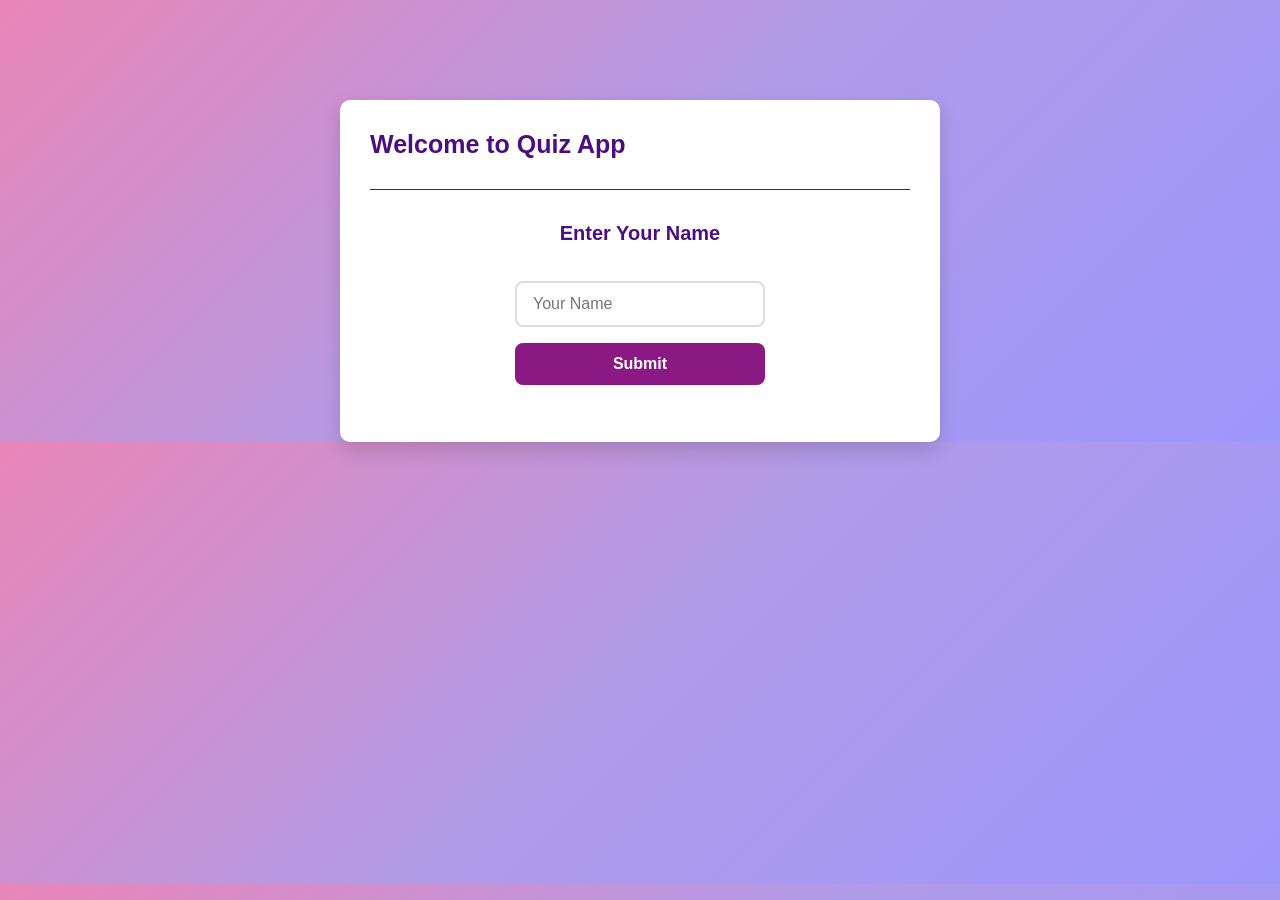
==== Public/index.html @ df65bc22 "QUIZ APP UPDATED" ====
<!DOCTYPE html>
<html>
<head>
  <meta charset="UTF-8">
  <title>Quiz App</title>
  <link rel="stylesheet" href="style.css">
</head>
<body>
  <div class="app">
    <h1>Welcome to Quiz App</h1>

    <!-- Username Input -->
    <div id="username-form">
      <h2>Enter Your Name</h2>
      <input type="text" id="username-input" placeholder="Your Name">
      <button id="submit-username" type="button">Submit</button>
    </div>

    <!-- Notification bar -->
    <div id="notification" class="notification" aria-live="polite"></div>

    <!-- Category Section -->
    <div id="category-selection" style="display:none;">
      <h2>Select a Category</h2>
      <button class="category-btn" id="general-btn">General Knowledge</button>
      <button class="category-btn" id="kdrama-btn">Korean Entertainment</button>
    </div>

    <!-- Quiz Section -->
    <div id="quiz-container" style="display:none;">
      <div id="progress-wrap">
        <div id="progress-bar"></div>
      </div>
      
      <h2 id="question">Test your knowledge!</h2>
      <div id="answer-btn"></div>
      <div class="controls">
        <button id="next-btn" style="display:none;">Next</button>
        <!-- Quiz Back button -->
        <button id="quiz-back-btn" style="display:none;">Back</button>
      </div>
    </div>

    <!-- Score Notification & Actions -->
    <div id="score-notification" style="display:none;">
      <p id="score-text"></p>
      <div style="display:flex; justify-content:center; gap:10px; flex-wrap: wrap;">
        <button id="play-again">Play Again</button>
        <button id="change-category">Change Category</button>
      </div>
    </div>

    <!-- View Full Leaderboard -->
    <div style="text-align:center; margin-top: 15px;">
      <button id="view-leaderboard-btn">View Full Leaderboard</button>
    </div>

    <!-- Leaderboard container -->
    <div id="leaderboard-container" style="display:none; margin-top: 20px;">
      <h2>Leaderboard</h2>
      <table id="leaderboard-table">
        <thead>
          <tr>
            <th>Rank</th>
            <th>Username</th>
            <th>Points</th>
          </tr>
        </thead>
        <tbody></tbody>
      </table>

      <!-- Leaderboard back button -->
      <div style="text-align:center; margin-top: 15px;">
        <button id="leaderboard-back-btn" style="display:none;">Back</button>
      </div>
    </div>

    <!-- Loading indicator -->
    <div id="leaderboard-loading" style="display:none;">Loading...</div>
    
  </div>

  <script type="module" src="script.js"></script>
</body>
</html>
---- Public/style.css ----
/* Reset & basic */
* {
    margin: 0;
    padding: 0;
    box-sizing: border-box;
    font-family: Arial, sans-serif;
}

body {
    background: linear-gradient(135deg, #e986b8, #b09be8, #9d96fc);
}

.app {
    background-color: #fff;
    width: 90%;
    max-width: 600px;
    margin: 100px auto 0;
    border-radius: 10px;
    padding: 30px;
    box-shadow: 0 8px 20px rgba(0,0,0,0.15);
}

:root {
    --primary: #8b1984;
    --accent: #620668;
    --text: #222;
    --success: #1cc264;
    --danger: #db5d59;
}

/* Headings */
.app h1, .app h2 {
    color: #4d0d81;
    font-weight: 600;
}

.app h1 {
    font-size: 25px;
    border-bottom: 1px solid #333;
    padding-bottom: 30px;
    margin-bottom: 20px;
}

.app h2 {
    font-size: 20px;
    margin-bottom: 20px;
}

/* Buttons - general */
.btn {
    width: 100%;
    padding: 12px 16px;
    margin: 10px 0;
    font-weight: 500;
    font-size: 16px;
    border-radius: 8px;
    cursor: pointer;
    border: 2px solid #222;
    text-align: center;
    transition: all 0.3s ease;
    background-color: #fff;
    color: var(--text);
}

.btn:hover:not([disabled]) {
    background-color: var(--primary);
    color: #fff;
}

.btn:disabled {
    cursor: not-allowed;
    opacity: 0.7;
}

/* Next button */
#next-btn {
    background-color: var(--accent);
    color: #fff;
    border: none;
    min-width: 110px;
    font-weight: 600;
    margin: 20px 8px 0 0;
    padding: 10px 14px;
    border-radius: 10px;
    cursor: pointer;
    display: none;
}

/* Quiz & question */
#question {
    font-size: 18px;
    color: #7014bc;
    font-weight: 600;
    margin-bottom: 20px;
    text-align: center;
}

#answer-btn {
    display: flex;
    flex-direction: column;
    align-items: center;
}

#answer-btn .btn {
    width: 90%;
    border-radius: 12px;
    box-shadow: 0 6px 14px rgba(0,0,0,0.08);
}
.category-btn {
  display: block;          /* stack vertically */
  margin: 10px auto;       /* center under heading */
  width: 220px;            /* fixed width */
  padding: 12px 20px;
  font-weight: 600;
  font-size: 16px;
  border-radius: 8px;
  cursor: pointer;
  background-color: var(--primary);
  color: #fff;
  border: none;
  transition: transform 0.2s ease, background-color 0.3s ease;
}
#category-selection h2 {
  margin: 0;                /* remove default margins */
  font-size: 20px;
  font-weight: 700;
  color: #7014bc;           /* match your theme */
}
.category-btn {
  box-shadow: 0 6px 14px rgba(0,0,0,0.1);
}
.category-btn:hover {
  background-color: var(--accent);
  transform: scale(1.05);
}

.category-btn:active {
  transform: scale(0.95);
}


/* Username form */
#username-form {
    display: flex;
    flex-direction: column;
    align-items: center;
    gap: 1rem;
    min-height: 15vh;
    justify-content: center;
    padding: 12px 20px;
    transition: opacity 0.3s ease, transform 0.3s ease;
}

#username-form.hide {
    opacity: 0;
    transform: translateY(-10px);
}

#username-input, #submit-username {
    width: 250px;
    margin: 0 auto;
}

#username-input {
    padding: 12px 16px;
    font-size: 1rem;
    border-radius: 8px;
    border: 2px solid #ddd;
}

#username-input:focus {
    border-color: #7014bc;
}

#submit-username {
    padding: 12px 20px;
    font-weight: 600;
    font-size: 1rem;
    border-radius: 8px;
    border: none;
    background-color: var(--primary);
    color: #fff;
    cursor: pointer;
    transition: transform 0.2s ease, opacity 0.2s ease;
}

#submit-username:hover {
    background-color: var(--accent);
    transform: scale(1.05);
    opacity: 0.9;
}

/* Progress bar */
#progress-wrap {
    height: 8px;
    width: 100%;
    background: rgba(0,0,0,0.06);
    border-radius: 8px;
    margin-bottom: 16px;
}

#progress-bar {
    height: 100%;
    width: 0%;
    background: linear-gradient(90deg, var(--primary), var(--accent));
    transition: width 400ms ease;
}

/* Animations */
.pulse {
    animation: pulse 700ms ease forwards;
}
@keyframes pulse {
    0%, 100% { transform: scale(1); }
    50% { transform: scale(1.06); }
}

.shake {
    animation: shake 450ms ease;
}
@keyframes shake {
    0%, 100% { transform: translateX(0); }
    25% { transform: translateX(-6px); }
    50% { transform: translateX(6px); }
    75% { transform: translateX(-4px); }
}

/* Correct / Incorrect */
.correct { background-color: var(--success); }
.incorrect { background-color: var(--danger); }

/* Notification */
.notification {
    position: fixed;
    top: 20px;
    left: 50%;
    transform: translateX(-50%) translateY(-20px);
    background-color: var(--accent);
    color: #fff;
    padding: 12px 20px;
    border-radius: 6px;
    font-weight: 600;
    opacity: 0;
    pointer-events: none;
    transition: opacity 0.4s ease, transform 0.4s ease;
    z-index: 1000;
}

.notification.show {
    opacity: 1;
    transform: translateX(-50%) translateY(0);
}
/* Score & action buttons (Play Again, Change Category, View Full Leaderboard, Back) */
#play-again, 
#change-category, 
#view-leaderboard-btn, 
#leaderboard-back-btn {
    display: none; /* hidden by default, JS will toggle */
    padding: 12px 24px;
    margin: 10px 0; /* vertical spacing */
    border-radius: 8px;
    font-weight: 600;
    background-color: var(--primary);
    color: #fff;
    cursor: pointer;
    transition: all 0.3s ease;
    min-width: 180px;
    text-align: center;
}

#play-again:hover, 
#change-category:hover, 
#view-leaderboard-btn:hover, 
#leaderboard-back-btn:hover {
    background-color: var(--accent);
    transform: scale(1.05);
}

/* Leaderboard container setup */
#leaderboard-container {
    display: flex;
    flex-direction: column;
    align-items: center; /* center everything horizontally */
    position: relative; /* buttons inside are positioned */
    gap: 10px; /* spacing between table & button */
    padding: 10px 0;
}

/* Back button specifically */
#leaderboard-back-btn {
    z-index: 20; /* ensures it sits above table or overlays if needed */
}

/* Score notification */
#score-notification {
    background-color: #f0f8ff;
    color: var(--text);
    padding: 14px 20px;
    border-radius: 8px;
    margin: 15px 0;
    text-align: center;
    font-weight: 600;
    box-shadow: 0 4px 12px rgba(0,0,0,0.1);
}

/* Leaderboard table */
#leaderboard-table {
    width: 100%;
    border-collapse: collapse;
    margin-top: 20px;
}

#leaderboard-table th, #leaderboard-table td {
    padding: 10px 12px;
    text-align: center;
    border-bottom: 1px solid #ddd;
}

#leaderboard-table th {
    background-color: var(--primary);
    color: #fff;
}

#leaderboard-table tr:nth-child(even) {
    background-color: #f9f9f9;
}

.current-user {
    font-weight: bold;
    background-color: #f0f8ff;
}

/* Medal badges */
.medal {
    font-weight: bold;
    padding: 4px 8px;
    border-radius: 4px;
    color: #fff;
    display: inline-block;
}

.gold { background-color: #FFD700; }
.silver { background-color: #C0C0C0; }
.bronze { background-color: #cd7f32; }

/* Loading overlay */
#leaderboard-loading {
    position: absolute;
    top: 0; left: 0;
    width: 100%; height: 100%;
    display: flex;
    justify-content: center;
    align-items: center;
    background: rgba(255, 255, 255, 0.85);
    font-size: 18px;
    font-weight: bold;
    color: var(--primary);
    border-radius: 10px;
    z-index: 10;
    display: none;
}

/* Responsive */
@media (max-width: 500px) {
    .app { width: 95%; margin: 40px auto; padding: 20px; }
    #answer-btn .btn { width: 100%; font-size: 15px; }
}
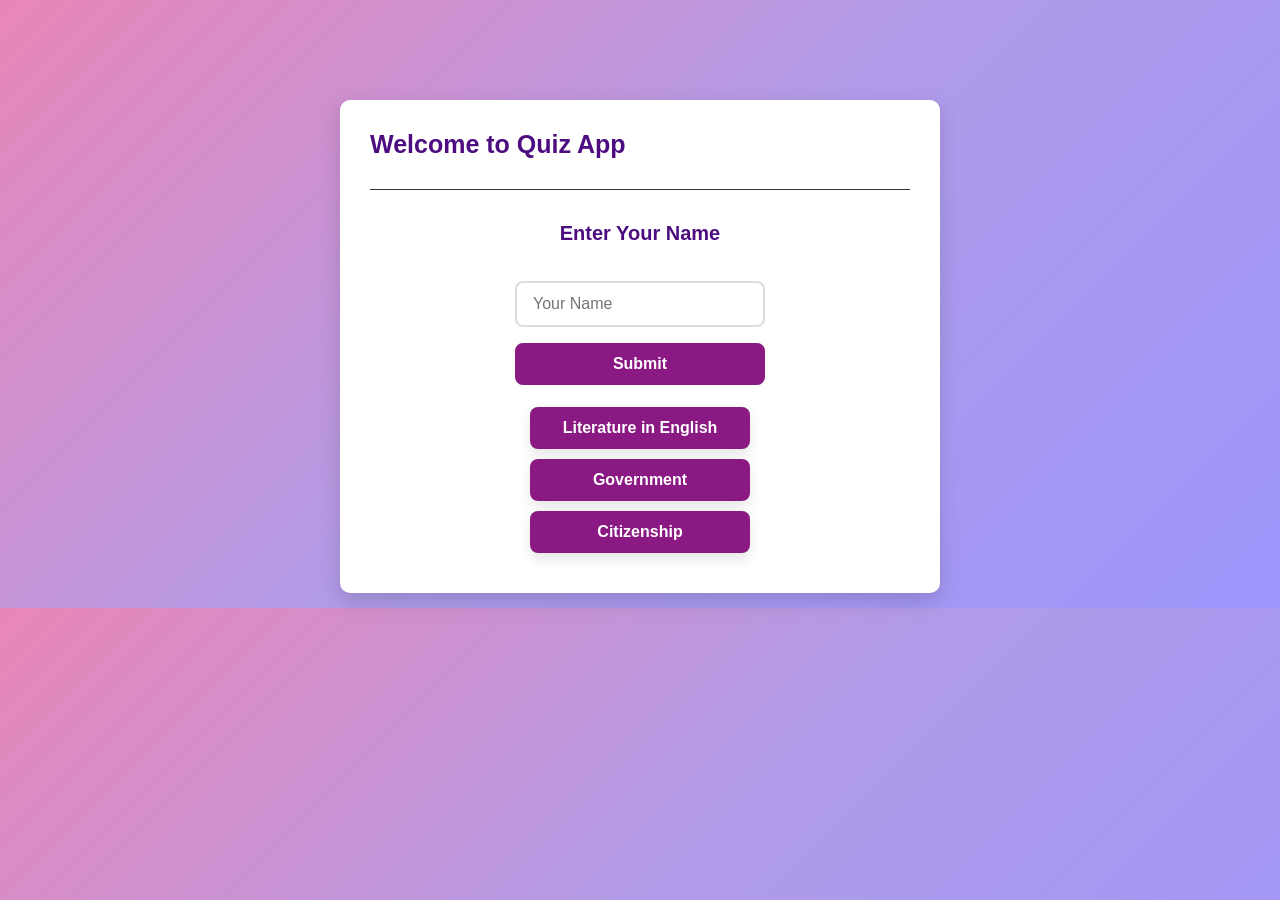
==== commit ca8a8354: "Added new category" ====
--- a/Public/index.html
+++ b/Public/index.html
@@ -19,11 +19,24 @@
     <!-- Notification bar -->
     <div id="notification" class="notification" aria-live="polite"></div>
 
-    <!-- Category Section -->
-    <div id="category-selection" style="display:none;">
-      <h2>Select a Category</h2>
-      <button class="category-btn" id="general-btn">General Knowledge</button>
-      <button class="category-btn" id="kdrama-btn">Korean Entertainment</button>
+ 
+  <!-- CATEGORY SELECTION -->
+  <div id="category-selection" class="hide">
+
+    <button class="category-btn" data-category="literature">
+      Literature in English
+    </button>
+    <button class="category-btn" data-category="government">
+      Government
+    </button>
+    <button class="category-btn" data-category="citizenship">
+      Citizenship
+    </button>
+    <button class="category-btn" data-category="digital
+      Digital Tech
+    </button>
+        <h2>Select a Category</h2>
+
     </div>
 
     <!-- Quiz Section -->
@@ -61,7 +74,7 @@
       <table id="leaderboard-table">
         <thead>
           <tr>
-            <th>Rank</th>
+            <th>#</th>
             <th>Username</th>
             <th>Points</th>
           </tr>
--- a/Public/style.css
+++ b/Public/style.css
@@ -240,11 +240,12 @@
     padding: 12px 20px;
     border-radius: 6px;
     font-weight: 600;
-    opacity: 0;
+      opacity: 0;
     pointer-events: none;
     transition: opacity 0.4s ease, transform 0.4s ease;
     z-index: 1000;
 }
+  
 
 .notification.show {
     opacity: 1;
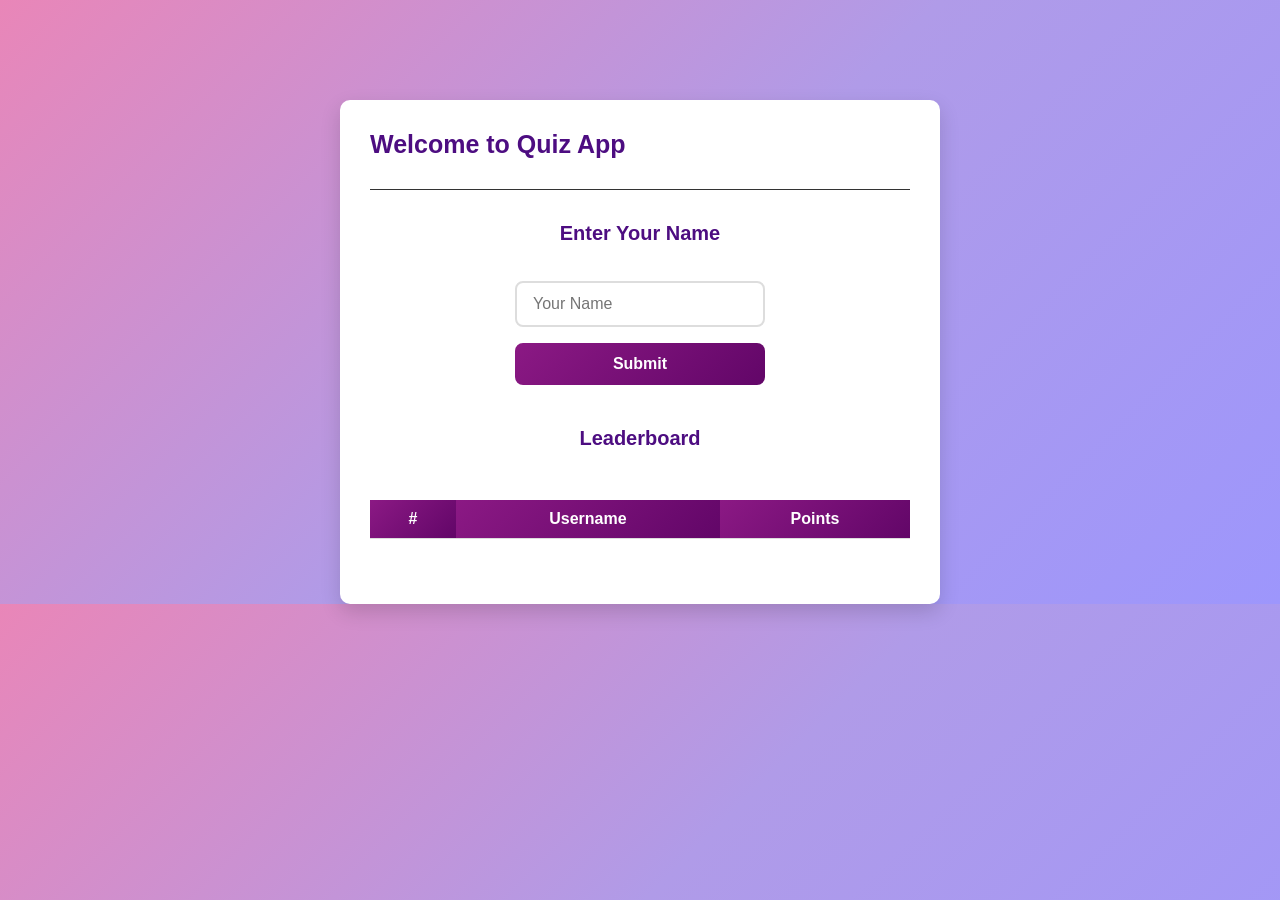
==== commit 63864c58: "changed css" ====
--- a/Public/index.html
+++ b/Public/index.html
@@ -1,9 +1,11 @@
+ 
 <!DOCTYPE html>
 <html>
 <head>
   <meta charset="UTF-8">
   <title>Quiz App</title>
   <link rel="stylesheet" href="style.css">
+  <link href="https://fonts.googleapis.com/css2?family=Poppins:wght@400;500;600&display=swap" rel="stylesheet">
 </head>
 <body>
   <div class="app">
@@ -32,7 +34,7 @@
     <button class="category-btn" data-category="citizenship">
       Citizenship
     </button>
-    <button class="category-btn" data-category="digital
+    <button class="category-btn" data-category="digitaltechnology">
       Digital Tech
     </button>
         <h2>Select a Category</h2>
@@ -40,7 +42,7 @@
     </div>
 
     <!-- Quiz Section -->
-    <div id="quiz-container" style="display:none;">
+    <div id="quiz-container" class="hide">
       <div id="progress-wrap">
         <div id="progress-bar"></div>
       </div>
@@ -48,14 +50,14 @@
       <h2 id="question">Test your knowledge!</h2>
       <div id="answer-btn"></div>
       <div class="controls">
-        <button id="next-btn" style="display:none;">Next</button>
+        <button id="next-btn" class="hide">Next</button>
         <!-- Quiz Back button -->
-        <button id="quiz-back-btn" style="display:none;">Back</button>
+        <button id="quiz-back-btn" class="hide">Back</button>
       </div>
     </div>
 
     <!-- Score Notification & Actions -->
-    <div id="score-notification" style="display:none;">
+    <div id="score-notification" class="hide">
       <p id="score-text"></p>
       <div style="display:flex; justify-content:center; gap:10px; flex-wrap: wrap;">
         <button id="play-again">Play Again</button>
@@ -69,7 +71,7 @@
     </div>
 
     <!-- Leaderboard container -->
-    <div id="leaderboard-container" style="display:none; margin-top: 20px;">
+    <div id="leaderboard-container" class="hide" style="margin-top: 20px;">
       <h2>Leaderboard</h2>
       <table id="leaderboard-table">
         <thead>
@@ -84,12 +86,12 @@
 
       <!-- Leaderboard back button -->
       <div style="text-align:center; margin-top: 15px;">
-        <button id="leaderboard-back-btn" style="display:none;">Back</button>
+        <button id="leaderboard-back-btn" class="hide">Back</button>
       </div>
     </div>
 
     <!-- Loading indicator -->
-    <div id="leaderboard-loading" style="display:none;">Loading...</div>
+    <div id="leaderboard-loading" class="hide">Loading...</div>
     
   </div>
 
--- a/Public/style.css
+++ b/Public/style.css
@@ -55,16 +55,17 @@
     font-size: 16px;
     border-radius: 8px;
     cursor: pointer;
-    border: 2px solid #222;
+    border: 2px solid #ddd;
     text-align: center;
     transition: all 0.3s ease;
     background-color: #fff;
-    color: var(--text);
+    color: #222;
 }
 
 .btn:hover:not([disabled]) {
-    background-color: var(--primary);
-    color: #fff;
+    background: linear-gradient(135deg, #e986b8, #b09be8, #9d96fc);
+    color: #fff;
+    border-color: transparent;
 }
 
 .btn:disabled {
@@ -74,7 +75,7 @@
 
 /* Next button */
 #next-btn {
-    background-color: var(--accent);
+    background: linear-gradient(135deg, #8b1984, #620668);
     color: #fff;
     border: none;
     min-width: 110px;
@@ -84,12 +85,17 @@
     border-radius: 10px;
     cursor: pointer;
     display: none;
+    transition: all 0.3s ease;
+}
+
+#next-btn:hover {
+    background: linear-gradient(135deg, #e986b8, #b09be8, #9d96fc);
 }
 
 /* Quiz & question */
 #question {
     font-size: 18px;
-    color: #7014bc;
+    color: #222;
     font-weight: 600;
     margin-bottom: 20px;
     text-align: center;
@@ -105,39 +111,44 @@
     width: 90%;
     border-radius: 12px;
     box-shadow: 0 6px 14px rgba(0,0,0,0.08);
-}
+    background-color: #fff;
+    color: #222;
+}
+
+/* Category buttons */
 .category-btn {
-  display: block;          /* stack vertically */
-  margin: 10px auto;       /* center under heading */
-  width: 220px;            /* fixed width */
-  padding: 12px 20px;
-  font-weight: 600;
-  font-size: 16px;
-  border-radius: 8px;
-  cursor: pointer;
-  background-color: var(--primary);
-  color: #fff;
-  border: none;
-  transition: transform 0.2s ease, background-color 0.3s ease;
-}
+    display: block;
+    margin: 10px auto;
+    width: 220px;
+    padding: 12px 20px;
+    font-weight: 600;
+    font-size: 16px;
+    border-radius: 8px;
+    cursor: pointer;
+    background-color: #fff;
+    color: #222;
+    border: 2px solid #ddd;
+    transition: transform 0.2s ease, background 0.3s ease, color 0.3s ease, border-color 0.3s ease;
+    box-shadow: 0 6px 14px rgba(0,0,0,0.08);
+}
+
 #category-selection h2 {
-  margin: 0;                /* remove default margins */
-  font-size: 20px;
-  font-weight: 700;
-  color: #7014bc;           /* match your theme */
-}
-.category-btn {
-  box-shadow: 0 6px 14px rgba(0,0,0,0.1);
-}
+    margin: 0;
+    font-size: 20px;
+    font-weight: 700;
+    color: #7014bc;
+}
+
 .category-btn:hover {
-  background-color: var(--accent);
-  transform: scale(1.05);
+    background: linear-gradient(135deg, #e986b8, #b09be8, #9d96fc);
+    color: #fff;
+    border-color: transparent;
+    transform: scale(1.05);
 }
 
 .category-btn:active {
-  transform: scale(0.95);
-}
-
+    transform: scale(0.95);
+}
 
 /* Username form */
 #username-form {
@@ -166,10 +177,13 @@
     font-size: 1rem;
     border-radius: 8px;
     border: 2px solid #ddd;
+    background-color: #fff;
+    color: #222;
 }
 
 #username-input:focus {
     border-color: #7014bc;
+    outline: none;
 }
 
 #submit-username {
@@ -178,16 +192,15 @@
     font-size: 1rem;
     border-radius: 8px;
     border: none;
-    background-color: var(--primary);
-    color: #fff;
-    cursor: pointer;
-    transition: transform 0.2s ease, opacity 0.2s ease;
+    background: linear-gradient(135deg, #8b1984, #620668);
+    color: #fff;
+    cursor: pointer;
+    transition: transform 0.2s ease, background 0.3s ease;
 }
 
 #submit-username:hover {
-    background-color: var(--accent);
+    background: linear-gradient(135deg, #e986b8, #b09be8, #9d96fc);
     transform: scale(1.05);
-    opacity: 0.9;
 }
 
 /* Progress bar */
@@ -226,8 +239,8 @@
 }
 
 /* Correct / Incorrect */
-.correct { background-color: var(--success); }
-.incorrect { background-color: var(--danger); }
+.correct { background-color: var(--success) !important; color: #fff !important; border-color: var(--success) !important; }
+.incorrect { background-color: var(--danger) !important; color: #fff !important; border-color: var(--danger) !important; }
 
 /* Notification */
 .notification {
@@ -240,62 +253,64 @@
     padding: 12px 20px;
     border-radius: 6px;
     font-weight: 600;
-      opacity: 0;
+    opacity: 0;
     pointer-events: none;
     transition: opacity 0.4s ease, transform 0.4s ease;
     z-index: 1000;
 }
-  
 
 .notification.show {
     opacity: 1;
     transform: translateX(-50%) translateY(0);
 }
-/* Score & action buttons (Play Again, Change Category, View Full Leaderboard, Back) */
-#play-again, 
-#change-category, 
-#view-leaderboard-btn, 
+
+/* Score & action buttons */
+#play-again,
+#change-category,
+#view-leaderboard-btn,
 #leaderboard-back-btn {
-    display: none; /* hidden by default, JS will toggle */
+    display: none;
     padding: 12px 24px;
-    margin: 10px 0; /* vertical spacing */
-    border-radius: 8px;
-    font-weight: 600;
-    background-color: var(--primary);
-    color: #fff;
+    margin: 10px 0;
+    border-radius: 8px;
+    font-weight: 600;
+    background-color: #fff;
+    color: #222;
+    border: 2px solid #ddd;
     cursor: pointer;
     transition: all 0.3s ease;
     min-width: 180px;
     text-align: center;
 }
 
-#play-again:hover, 
-#change-category:hover, 
-#view-leaderboard-btn:hover, 
+#play-again:hover,
+#change-category:hover,
+#view-leaderboard-btn:hover,
 #leaderboard-back-btn:hover {
-    background-color: var(--accent);
+    background: linear-gradient(135deg, #e986b8, #b09be8, #9d96fc);
+    color: #fff;
+    border-color: transparent;
     transform: scale(1.05);
 }
 
-/* Leaderboard container setup */
+/* Leaderboard container */
 #leaderboard-container {
     display: flex;
     flex-direction: column;
-    align-items: center; /* center everything horizontally */
-    position: relative; /* buttons inside are positioned */
-    gap: 10px; /* spacing between table & button */
+    align-items: center;
+    position: relative;
+    gap: 10px;
     padding: 10px 0;
 }
 
-/* Back button specifically */
 #leaderboard-back-btn {
-    z-index: 20; /* ensures it sits above table or overlays if needed */
+    z-index: 20;
 }
 
 /* Score notification */
 #score-notification {
     background-color: #f0f8ff;
-    color: var(--text);
+    color: #222;
     padding: 14px 20px;
     border-radius: 8px;
     margin: 15px 0;
@@ -315,10 +330,11 @@
     padding: 10px 12px;
     text-align: center;
     border-bottom: 1px solid #ddd;
+    color: #222;
 }
 
 #leaderboard-table th {
-    background-color: var(--primary);
+    background: linear-gradient(135deg, #8b1984, #620668);
     color: #fff;
 }
 
@@ -329,6 +345,7 @@
 .current-user {
     font-weight: bold;
     background-color: #f0f8ff;
+    color: #222;
 }
 
 /* Medal badges */
@@ -340,9 +357,13 @@
     display: inline-block;
 }
 
-.gold { background-color: #FFD700; }
-.silver { background-color: #C0C0C0; }
-.bronze { background-color: #cd7f32; }
+.hide {
+    display: none;
+}
+
+.gold { background-color: #FFD700; color: #7a5a00; }
+.silver { background-color: #C0C0C0; color: #444; }
+.bronze { background-color: #cd7f32; color: #4a2000; }
 
 /* Loading overlay */
 #leaderboard-loading {
@@ -352,7 +373,7 @@
     display: flex;
     justify-content: center;
     align-items: center;
-    background: rgba(255, 255, 255, 0.85);
+    background: rgba(255,255,255,0.85);
     font-size: 18px;
     font-weight: bold;
     color: var(--primary);
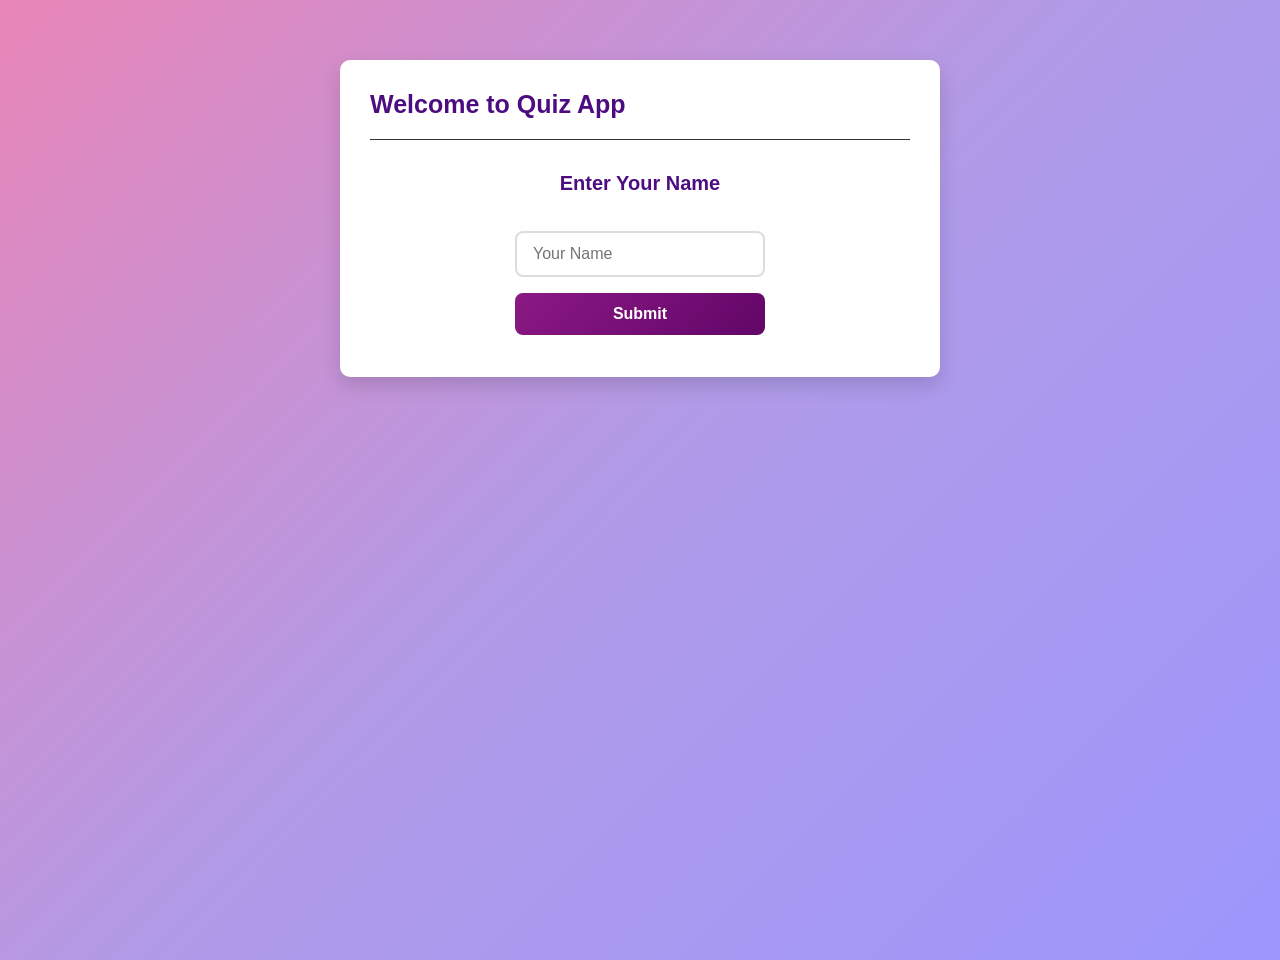
==== commit 33e5f8f5: "Added explanation bases" ====
--- a/Public/index.html
+++ b/Public/index.html
@@ -1,4 +1,3 @@
- 
 <!DOCTYPE html>
 <html>
 <head>
@@ -9,6 +8,7 @@
 </head>
 <body>
   <div class="app">
+    
     <h1>Welcome to Quiz App</h1>
 
     <!-- Username Input -->
@@ -21,24 +21,15 @@
     <!-- Notification bar -->
     <div id="notification" class="notification" aria-live="polite"></div>
 
- 
-  <!-- CATEGORY SELECTION -->
-  <div id="category-selection" class="hide">
-
-    <button class="category-btn" data-category="literature">
-      Literature in English
-    </button>
-    <button class="category-btn" data-category="government">
-      Government
-    </button>
-    <button class="category-btn" data-category="citizenship">
-      Citizenship
-    </button>
-    <button class="category-btn" data-category="digitaltechnology">
-      Digital Tech
-    </button>
-        <h2>Select a Category</h2>
-
+    <!-- CATEGORY SELECTION -->
+    <div id="category-selection" class="hide">
+      <h2>Select a Category</h2>
+      <button class="category-btn" data-category="literature">📚 Literature in English</button>
+      <button class="category-btn" data-category="government">🏛 Government</button>
+      <button class="category-btn" data-category="citizenship">🌏 Citizenship</button>
+      <button class="category-btn" data-category="digitaltechnology">💻 Digital Tech</button>
+      <h3 id="selected-category"></h3>
+      <button id="back-to-username">← Back</button>
     </div>
 
     <!-- Quiz Section -->
@@ -46,33 +37,38 @@
       <div id="progress-wrap">
         <div id="progress-bar"></div>
       </div>
-      
       <h2 id="question">Test your knowledge!</h2>
       <div id="answer-btn"></div>
+
+      <!-- Explanation card -->
+      <div id="explanation-card" class="hide">
+        <span class="explanation-icon" id="explanation-icon">✅</span>
+        <div>
+          <p class="explanation-label" id="explanation-label">Correct!</p>
+          <p class="explanation-text" id="explanation-text"></p>
+        </div>
+      </div>
+
       <div class="controls">
-        <button id="next-btn" class="hide">Next</button>
-        <!-- Quiz Back button -->
-        <button id="quiz-back-btn" class="hide">Back</button>
+        <button id="quiz-back-btn">← Back</button>
+        <button id="next-btn" class="invisible">Next →</button>
       </div>
     </div>
 
     <!-- Score Notification & Actions -->
     <div id="score-notification" class="hide">
       <p id="score-text"></p>
-      <div style="display:flex; justify-content:center; gap:10px; flex-wrap: wrap;">
+      <div class="score-actions">
         <button id="play-again">Play Again</button>
         <button id="change-category">Change Category</button>
+        <button id="view-leaderboard-btn">View Full Leaderboard</button>
       </div>
     </div>
 
-    <!-- View Full Leaderboard -->
-    <div style="text-align:center; margin-top: 15px;">
-      <button id="view-leaderboard-btn">View Full Leaderboard</button>
-    </div>
-
     <!-- Leaderboard container -->
-    <div id="leaderboard-container" class="hide" style="margin-top: 20px;">
+    <div id="leaderboard-container" class="hide">
       <h2>Leaderboard</h2>
+      <div id="leaderboard-loading" class="hide">Loading...</div>
       <table id="leaderboard-table">
         <thead>
           <tr>
@@ -83,18 +79,13 @@
         </thead>
         <tbody></tbody>
       </table>
-
-      <!-- Leaderboard back button -->
       <div style="text-align:center; margin-top: 15px;">
-        <button id="leaderboard-back-btn" class="hide">Back</button>
+        <button id="leaderboard-back-btn">← Back</button>
       </div>
     </div>
 
-    <!-- Loading indicator -->
-    <div id="leaderboard-loading" class="hide">Loading...</div>
-    
   </div>
 
   <script type="module" src="script.js"></script>
 </body>
-</html>
+</html>
--- a/Public/style.css
+++ b/Public/style.css
@@ -3,18 +3,19 @@
     margin: 0;
     padding: 0;
     box-sizing: border-box;
-    font-family: Arial, sans-serif;
+    font-family: 'Poppins', Arial, sans-serif;
 }
 
 body {
     background: linear-gradient(135deg, #e986b8, #b09be8, #9d96fc);
+    min-height: 100vh;
 }
 
 .app {
     background-color: #fff;
     width: 90%;
     max-width: 600px;
-    margin: 100px auto 0;
+    margin: 60px auto;
     border-radius: 10px;
     padding: 30px;
     box-shadow: 0 8px 20px rgba(0,0,0,0.15);
@@ -37,7 +38,7 @@
 .app h1 {
     font-size: 25px;
     border-bottom: 1px solid #333;
-    padding-bottom: 30px;
+    padding-bottom: 20px;
     margin-bottom: 20px;
 }
 
@@ -46,20 +47,21 @@
     margin-bottom: 20px;
 }
 
-/* Buttons - general */
+/* Answer buttons */
 .btn {
     width: 100%;
     padding: 12px 16px;
     margin: 10px 0;
     font-weight: 500;
     font-size: 16px;
-    border-radius: 8px;
+    border-radius: 12px;
     cursor: pointer;
     border: 2px solid #ddd;
     text-align: center;
     transition: all 0.3s ease;
     background-color: #fff;
     color: #222;
+    box-shadow: 0 6px 14px rgba(0,0,0,0.08);
 }
 
 .btn:hover:not([disabled]) {
@@ -73,23 +75,120 @@
     opacity: 0.7;
 }
 
-/* Next button */
+/* =====================
+   EXPLANATION CARD
+   ===================== */
+#explanation-card {
+    display: flex;
+    align-items: flex-start;
+    gap: 12px;
+    padding: 14px 18px;
+    border-radius: 12px;
+    margin-top: 16px;
+    font-size: 14px;
+    line-height: 1.6;
+
+    /* Slide in animation */
+    animation: slideDown 0.35s ease forwards;
+}
+
+#explanation-card.correct-card {
+    background-color: #f0fdf4;
+    border: 2px solid #16a34a;
+}
+
+#explanation-card.incorrect-card {
+    background-color: #fff1f2;
+    border: 2px solid #dc2626;
+}
+
+.explanation-icon {
+    font-size: 22px;
+    flex-shrink: 0;
+    margin-top: 2px;
+}
+
+.explanation-label {
+    font-weight: 700;
+    font-size: 15px;
+    margin-bottom: 4px;
+}
+
+#explanation-card.correct-card .explanation-label {
+    color: #15803d;
+}
+
+#explanation-card.incorrect-card .explanation-label {
+    color: #dc2626;
+}
+
+.explanation-text {
+    color: #444;
+    font-weight: 400;
+}
+
+@keyframes slideDown {
+    from {
+        opacity: 0;
+        transform: translateY(-10px);
+    }
+    to {
+        opacity: 1;
+        transform: translateY(0);
+    }
+}
+
+/* =====================
+   CONTROLS ROW
+   ===================== */
+.controls {
+    display: flex;
+    gap: 10px;
+    width: 100%;
+    margin-top: 20px;
+}
+
+#quiz-back-btn {
+    flex: 1;
+    height: 45px;
+    background: #fff;
+    color: var(--primary);
+    border: 2px solid var(--primary);
+    font-weight: 600;
+    font-size: 15px;
+    border-radius: 10px;
+    cursor: pointer;
+    transition: all 0.3s ease;
+    text-align: center;
+}
+
+#quiz-back-btn:hover {
+    background: #f3e8ff;
+    border-color: var(--accent);
+    color: var(--accent);
+}
+
 #next-btn {
+    flex: 1;
+    height: 45px;
     background: linear-gradient(135deg, #8b1984, #620668);
     color: #fff;
     border: none;
-    min-width: 110px;
-    font-weight: 600;
-    margin: 20px 8px 0 0;
-    padding: 10px 14px;
+    font-weight: 600;
+    font-size: 15px;
     border-radius: 10px;
     cursor: pointer;
-    display: none;
     transition: all 0.3s ease;
+    text-align: center;
 }
 
 #next-btn:hover {
-    background: linear-gradient(135deg, #e986b8, #b09be8, #9d96fc);
+    background: linear-gradient(135deg, #a020a0, #7a0878);
+}
+
+.invisible {
+    visibility: hidden;
+    pointer-events: none;
 }
 
 /* Quiz & question */
@@ -109,20 +208,63 @@
 
 #answer-btn .btn {
     width: 90%;
-    border-radius: 12px;
-    box-shadow: 0 6px 14px rgba(0,0,0,0.08);
-    background-color: #fff;
-    color: #222;
-}
-
-/* Category buttons */
+}
+
+/* =====================
+   CATEGORY GRID
+   ===================== */
+#category-selection {
+    display: none;
+    grid-template-columns: repeat(2, 1fr);
+    gap: 15px;
+    justify-items: center;
+    align-items: center;
+    width: 100%;
+    padding: 10px 0;
+}
+
+#category-selection.show {
+    display: grid;
+}
+
+#category-selection h2 {
+    grid-column: 1 / -1;
+    width: 100%;
+    margin: 0 0 5px 0;
+    font-size: 20px;
+    font-weight: 700;
+    color: #7014bc;
+    text-align: center;
+}
+
+#selected-category { display: none; }
+
+#back-to-username {
+    grid-column: 1 / -1;
+    width: auto;
+    padding: 8px 24px;
+    border-radius: 8px;
+    border: 2px solid #ddd;
+    background: #fff;
+    color: #222;
+    cursor: pointer;
+    font-size: 14px;
+    font-weight: 500;
+    transition: all 0.3s ease;
+}
+
+#back-to-username:hover {
+    background: linear-gradient(135deg, #e986b8, #b09be8, #9d96fc);
+    color: #fff;
+    border-color: transparent;
+}
+
 .category-btn {
-    display: block;
-    margin: 10px auto;
-    width: 220px;
+    width: 100%;
+    max-width: 220px;
     padding: 12px 20px;
     font-weight: 600;
-    font-size: 16px;
+    font-size: 15px;
     border-radius: 8px;
     cursor: pointer;
     background-color: #fff;
@@ -130,13 +272,8 @@
     border: 2px solid #ddd;
     transition: transform 0.2s ease, background 0.3s ease, color 0.3s ease, border-color 0.3s ease;
     box-shadow: 0 6px 14px rgba(0,0,0,0.08);
-}
-
-#category-selection h2 {
     margin: 0;
-    font-size: 20px;
-    font-weight: 700;
-    color: #7014bc;
+    text-align: center;
 }
 
 .category-btn:hover {
@@ -146,8 +283,18 @@
     transform: scale(1.05);
 }
 
-.category-btn:active {
-    transform: scale(0.95);
+.category-btn:active { transform: scale(0.95); }
+
+/* Correct/Incorrect answer buttons */
+.correct {
+    background-color: #16a34a !important;
+    color: #fff !important;
+    border: 2px solid #15803d !important;
+}
+.incorrect {
+    background-color: #dc2626 !important;
+    color: #fff !important;
+    border: 2px solid #991b1b !important;
 }
 
 /* Username form */
@@ -159,18 +306,9 @@
     min-height: 15vh;
     justify-content: center;
     padding: 12px 20px;
-    transition: opacity 0.3s ease, transform 0.3s ease;
-}
-
-#username-form.hide {
-    opacity: 0;
-    transform: translateY(-10px);
-}
-
-#username-input, #submit-username {
-    width: 250px;
-    margin: 0 auto;
-}
+}
+
+#username-input, #submit-username { width: 250px; margin: 0 auto; }
 
 #username-input {
     padding: 12px 16px;
@@ -181,10 +319,7 @@
     color: #222;
 }
 
-#username-input:focus {
-    border-color: #7014bc;
-    outline: none;
-}
+#username-input:focus { border-color: #7014bc; outline: none; }
 
 #submit-username {
     padding: 12px 20px;
@@ -199,7 +334,7 @@
 }
 
 #submit-username:hover {
-    background: linear-gradient(135deg, #e986b8, #b09be8, #9d96fc);
+    background: linear-gradient(135deg, #a020a0, #7a0878);
     transform: scale(1.05);
 }
 
@@ -217,30 +352,8 @@
     width: 0%;
     background: linear-gradient(90deg, var(--primary), var(--accent));
     transition: width 400ms ease;
-}
-
-/* Animations */
-.pulse {
-    animation: pulse 700ms ease forwards;
-}
-@keyframes pulse {
-    0%, 100% { transform: scale(1); }
-    50% { transform: scale(1.06); }
-}
-
-.shake {
-    animation: shake 450ms ease;
-}
-@keyframes shake {
-    0%, 100% { transform: translateX(0); }
-    25% { transform: translateX(-6px); }
-    50% { transform: translateX(6px); }
-    75% { transform: translateX(-4px); }
-}
-
-/* Correct / Incorrect */
-.correct { background-color: var(--success) !important; color: #fff !important; border-color: var(--success) !important; }
-.incorrect { background-color: var(--danger) !important; color: #fff !important; border-color: var(--danger) !important; }
+    border-radius: 8px;
+}
 
 /* Notification */
 .notification {
@@ -264,22 +377,47 @@
     transform: translateX(-50%) translateY(0);
 }
 
-/* Score & action buttons */
+/* Score notification */
+#score-notification {
+    background-color: #f0f8ff;
+    color: #222;
+    padding: 20px;
+    border-radius: 8px;
+    margin: 15px 0;
+    text-align: center;
+    font-weight: 600;
+    box-shadow: 0 4px 12px rgba(0,0,0,0.1);
+    width: 100%;
+}
+
+#score-text {
+    font-size: 20px;
+    margin-bottom: 15px;
+    color: #4d0d81;
+}
+
+.score-actions {
+    display: flex;
+    flex-wrap: wrap;
+    justify-content: center;
+    gap: 10px;
+    margin-top: 10px;
+}
+
 #play-again,
 #change-category,
 #view-leaderboard-btn,
 #leaderboard-back-btn {
-    display: none;
-    padding: 12px 24px;
-    margin: 10px 0;
-    border-radius: 8px;
-    font-weight: 600;
+    padding: 11px 22px;
+    border-radius: 8px;
+    font-weight: 600;
+    font-size: 14px;
     background-color: #fff;
     color: #222;
     border: 2px solid #ddd;
     cursor: pointer;
     transition: all 0.3s ease;
-    min-width: 180px;
+    min-width: 150px;
     text-align: center;
 }
 
@@ -290,40 +428,16 @@
     background: linear-gradient(135deg, #e986b8, #b09be8, #9d96fc);
     color: #fff;
     border-color: transparent;
-    transform: scale(1.05);
-}
-
-/* Leaderboard container */
-#leaderboard-container {
-    display: flex;
-    flex-direction: column;
-    align-items: center;
-    position: relative;
-    gap: 10px;
-    padding: 10px 0;
-}
-
-#leaderboard-back-btn {
-    z-index: 20;
-}
-
-/* Score notification */
-#score-notification {
-    background-color: #f0f8ff;
-    color: #222;
-    padding: 14px 20px;
-    border-radius: 8px;
-    margin: 15px 0;
-    text-align: center;
-    font-weight: 600;
-    box-shadow: 0 4px 12px rgba(0,0,0,0.1);
-}
-
-/* Leaderboard table */
+}
+
+/* Leaderboard */
+#leaderboard-container { margin-top: 10px; width: 100%; }
+#leaderboard-container h2 { text-align: center; }
+
 #leaderboard-table {
     width: 100%;
     border-collapse: collapse;
-    margin-top: 20px;
+    margin-top: 10px;
 }
 
 #leaderboard-table th, #leaderboard-table td {
@@ -338,52 +452,34 @@
     color: #fff;
 }
 
-#leaderboard-table tr:nth-child(even) {
-    background-color: #f9f9f9;
-}
-
-.current-user {
-    font-weight: bold;
-    background-color: #f0f8ff;
-    color: #222;
-}
-
-/* Medal badges */
-.medal {
-    font-weight: bold;
-    padding: 4px 8px;
-    border-radius: 4px;
-    color: #fff;
-    display: inline-block;
-}
-
-.hide {
-    display: none;
-}
-
-.gold { background-color: #FFD700; color: #7a5a00; }
+#leaderboard-table tr:nth-child(even) { background-color: #f9f9f9; }
+
+.current-user { font-weight: bold; background-color: #f0f8ff !important; }
+
+.medal { font-weight: bold; padding: 4px 8px; border-radius: 4px; display: inline-block; }
+.gold   { background-color: #FFD700; color: #7a5a00; }
 .silver { background-color: #C0C0C0; color: #444; }
 .bronze { background-color: #cd7f32; color: #4a2000; }
 
-/* Loading overlay */
-#leaderboard-loading {
-    position: absolute;
-    top: 0; left: 0;
-    width: 100%; height: 100%;
-    display: flex;
-    justify-content: center;
-    align-items: center;
-    background: rgba(255,255,255,0.85);
-    font-size: 18px;
-    font-weight: bold;
-    color: var(--primary);
-    border-radius: 10px;
-    z-index: 10;
-    display: none;
-}
+/* Animations */
+.pulse { animation: pulse 700ms ease forwards; }
+@keyframes pulse {
+    0%, 100% { transform: scale(1); }
+    50% { transform: scale(1.06); }
+}
+
+.shake { animation: shake 450ms ease; }
+@keyframes shake {
+    0%, 100% { transform: translateX(0); }
+    25% { transform: translateX(-6px); }
+    50% { transform: translateX(6px); }
+    75% { transform: translateX(-4px); }
+}
+
+.hide { display: none !important; }
 
 /* Responsive */
 @media (max-width: 500px) {
-    .app { width: 95%; margin: 40px auto; padding: 20px; }
+    .app { width: 95%; margin: 30px auto; padding: 20px; }
     #answer-btn .btn { width: 100%; font-size: 15px; }
 }
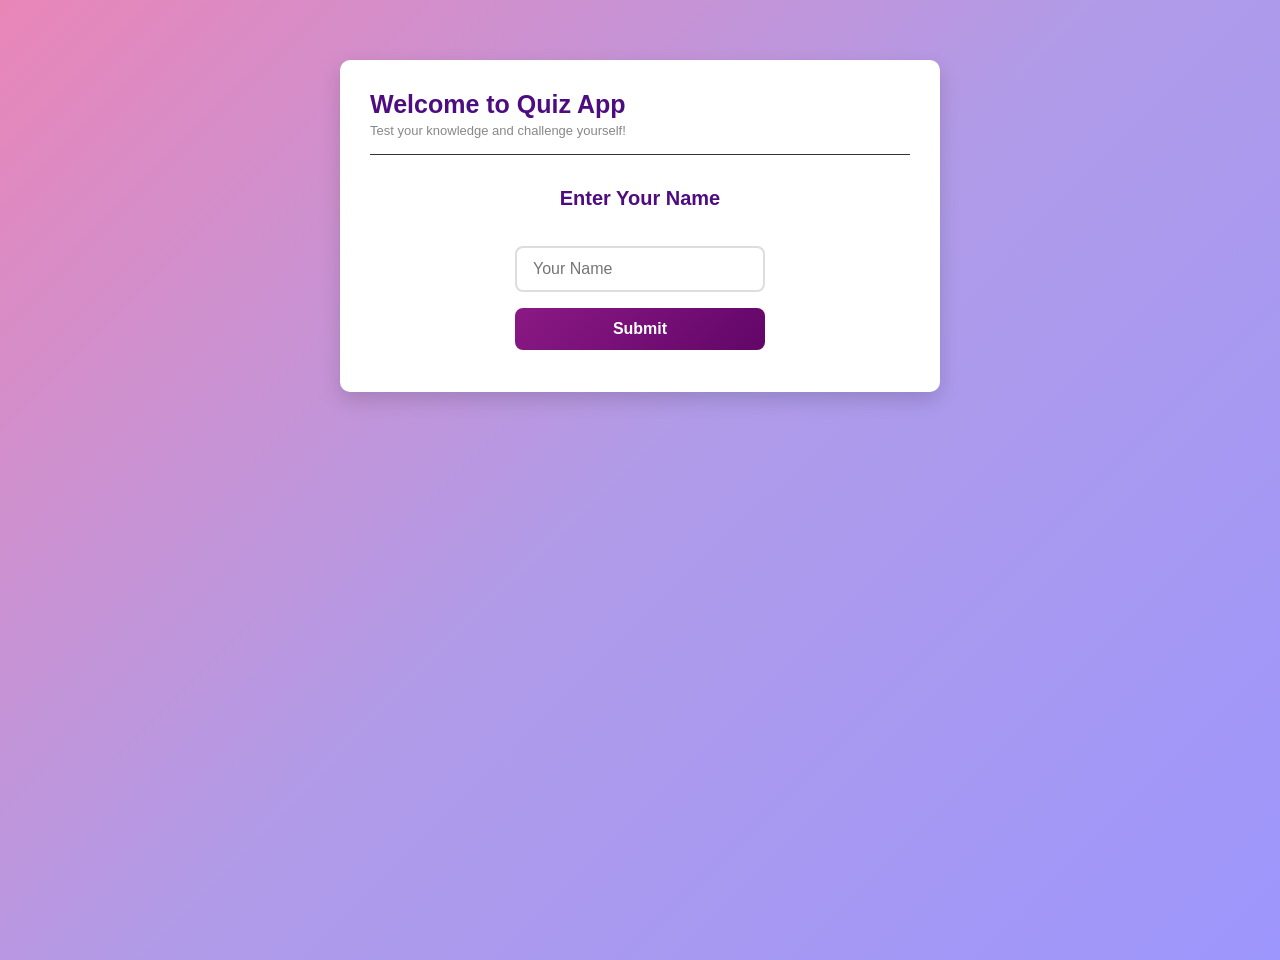
==== commit e154d93d: "finished quiz app" ====
--- a/Public/index.html
+++ b/Public/index.html
@@ -2,14 +2,20 @@
 <html>
 <head>
   <meta charset="UTF-8">
-  <title>Quiz App</title>
+  <title>Quizlet - Home</title>
   <link rel="stylesheet" href="style.css">
   <link href="https://fonts.googleapis.com/css2?family=Poppins:wght@400;500;600&display=swap" rel="stylesheet">
 </head>
 <body>
   <div class="app">
-    
-    <h1>Welcome to Quiz App</h1>
+
+    <!-- Dynamic heading - text changes per section via JS -->
+    <div id="app-header">
+      <h1 id="app-title">Welcome to Quizlet</h1>
+      <p id="app-tagline">Test your knowledge and challenge yourself!</p>
+    </div>
+
+    <div class="divider"></div>
 
     <!-- Username Input -->
     <div id="username-form">
@@ -23,7 +29,6 @@
 
     <!-- CATEGORY SELECTION -->
     <div id="category-selection" class="hide">
-      <h2>Select a Category</h2>
       <button class="category-btn" data-category="literature">📚 Literature in English</button>
       <button class="category-btn" data-category="government">🏛 Government</button>
       <button class="category-btn" data-category="citizenship">🌏 Citizenship</button>
@@ -58,16 +63,22 @@
     <!-- Score Notification & Actions -->
     <div id="score-notification" class="hide">
       <p id="score-text"></p>
-      <div class="score-actions">
+
+      <!-- Big primary button -->
+      <button id="view-leaderboard-btn" class="btn-primary">View Leaderboard</button>
+
+      <!-- Secondary buttons row -->
+      <div class="score-secondary">
         <button id="play-again">Play Again</button>
         <button id="change-category">Change Category</button>
-        <button id="view-leaderboard-btn">View Full Leaderboard</button>
       </div>
+
+      <!-- Subtle home link at bottom -->
+      <button id="go-home-btn">← Home</button>
     </div>
 
     <!-- Leaderboard container -->
     <div id="leaderboard-container" class="hide">
-      <h2>Leaderboard</h2>
       <div id="leaderboard-loading" class="hide">Loading...</div>
       <table id="leaderboard-table">
         <thead>
--- a/Public/style.css
+++ b/Public/style.css
@@ -29,20 +29,40 @@
     --danger: #db5d59;
 }
 
+/* =====================
+   APP HEADER
+   ===================== */
+#app-header {
+    margin-bottom: 6px;
+}
+
+#app-title {
+    color: #4d0d81;
+    font-size: 25px;
+    font-weight: 600;
+}
+
+/* Tagline only shows on username form */
+#app-tagline {
+    font-size: 13px;
+    color: #888;
+    margin-top: 4px;
+}
+
+#app-tagline.hide {
+    display: none !important;
+}
+
+.divider {
+    border-bottom: 1px solid #333;
+    margin-bottom: 20px;
+    margin-top: 16px;
+}
+
 /* Headings */
-.app h1, .app h2 {
+.app h2 {
     color: #4d0d81;
     font-weight: 600;
-}
-
-.app h1 {
-    font-size: 25px;
-    border-bottom: 1px solid #333;
-    padding-bottom: 20px;
-    margin-bottom: 20px;
-}
-
-.app h2 {
     font-size: 20px;
     margin-bottom: 20px;
 }
@@ -87,8 +107,6 @@
     margin-top: 16px;
     font-size: 14px;
     line-height: 1.6;
-
-    /* Slide in animation */
     animation: slideDown 0.35s ease forwards;
 }
 
@@ -114,13 +132,8 @@
     margin-bottom: 4px;
 }
 
-#explanation-card.correct-card .explanation-label {
-    color: #15803d;
-}
-
-#explanation-card.incorrect-card .explanation-label {
-    color: #dc2626;
-}
+#explanation-card.correct-card .explanation-label { color: #15803d; }
+#explanation-card.incorrect-card .explanation-label { color: #dc2626; }
 
 .explanation-text {
     color: #444;
@@ -128,14 +141,8 @@
 }
 
 @keyframes slideDown {
-    from {
-        opacity: 0;
-        transform: translateY(-10px);
-    }
-    to {
-        opacity: 1;
-        transform: translateY(0);
-    }
+    from { opacity: 0; transform: translateY(-10px); }
+    to   { opacity: 1; transform: translateY(0); }
 }
 
 /* =====================
@@ -163,17 +170,17 @@
 }
 
 #quiz-back-btn:hover {
-    background: #f3e8ff;
-    border-color: var(--accent);
-    color: var(--accent);
+    background: linear-gradient(135deg, #e986b8, #b09be8, #9d96fc);
+    color: #fff;
+    border-color: transparent;
 }
 
 #next-btn {
     flex: 1;
     height: 45px;
-    background: linear-gradient(135deg, #8b1984, #620668);
-    color: #fff;
-    border: none;
+    background: #fff;
+    border: 2px solid var(--primary);
+    color: var(--primary);
     font-weight: 600;
     font-size: 15px;
     border-radius: 10px;
@@ -183,7 +190,9 @@
 }
 
 #next-btn:hover {
-    background: linear-gradient(135deg, #a020a0, #7a0878);
+    background: linear-gradient(135deg, #e986b8, #b09be8, #9d96fc);
+    color: #fff;
+    border-color: transparent;
 }
 
 .invisible {
@@ -206,9 +215,7 @@
     align-items: center;
 }
 
-#answer-btn .btn {
-    width: 90%;
-}
+#answer-btn .btn { width: 90%; }
 
 /* =====================
    CATEGORY GRID
@@ -223,19 +230,7 @@
     padding: 10px 0;
 }
 
-#category-selection.show {
-    display: grid;
-}
-
-#category-selection h2 {
-    grid-column: 1 / -1;
-    width: 100%;
-    margin: 0 0 5px 0;
-    font-size: 20px;
-    font-weight: 700;
-    color: #7014bc;
-    text-align: center;
-}
+#category-selection.show { display: grid; }
 
 #selected-category { display: none; }
 
@@ -285,7 +280,7 @@
 
 .category-btn:active { transform: scale(0.95); }
 
-/* Correct/Incorrect answer buttons */
+/* Correct/Incorrect */
 .correct {
     background-color: #16a34a !important;
     color: #fff !important;
@@ -377,36 +372,99 @@
     transform: translateX(-50%) translateY(0);
 }
 
-/* Score notification */
+/* =====================
+   SCORE SCREEN
+   ===================== */
 #score-notification {
     background-color: #f0f8ff;
     color: #222;
-    padding: 20px;
+    padding: 24px 20px;
     border-radius: 8px;
     margin: 15px 0;
     text-align: center;
     font-weight: 600;
     box-shadow: 0 4px 12px rgba(0,0,0,0.1);
     width: 100%;
+    display: flex;
+    flex-direction: column;
+    align-items: center;
+    gap: 10px;
 }
 
 #score-text {
-    font-size: 20px;
-    margin-bottom: 15px;
+    font-size: 22px;
     color: #4d0d81;
-}
-
-.score-actions {
+    font-weight: 700;
+    margin-bottom: 6px;
+}
+
+/* Big primary button - View Leaderboard */
+.btn-primary {
+    width: 100%;
+    max-width: 320px;
+    padding: 14px 20px;
+    border-radius: 10px;
+    font-weight: 600;
+    font-size: 16px;
+    background: linear-gradient(135deg, #8b1984, #620668);
+    color: #fff;
+    border: none;
+    cursor: pointer;
+    transition: all 0.3s ease;
+    text-align: center;
+}
+
+.btn-primary:hover {
+    background: linear-gradient(135deg, #a020a0, #7a0878);
+    transform: scale(1.02);
+}
+
+/* Secondary buttons row */
+.score-secondary {
     display: flex;
+    gap: 10px;
     flex-wrap: wrap;
     justify-content: center;
-    gap: 10px;
-    margin-top: 10px;
+    width: 100%;
 }
 
 #play-again,
-#change-category,
-#view-leaderboard-btn,
+#change-category {
+    padding: 11px 22px;
+    border-radius: 8px;
+    font-weight: 600;
+    font-size: 14px;
+    background-color: #fff;
+    color: #222;
+    border: 2px solid #ddd;
+    cursor: pointer;
+    transition: all 0.3s ease;
+    min-width: 140px;
+    text-align: center;
+}
+
+#play-again:hover,
+#change-category:hover {
+    background: linear-gradient(135deg, #e986b8, #b09be8, #9d96fc);
+    color: #fff;
+    border-color: transparent;
+}
+
+/* Subtle home button at bottom */
+#go-home-btn {
+    background: transparent;
+    border: none;
+    color: #aaa;
+    font-size: 13px;
+    cursor: pointer;
+    padding: 4px 10px;
+    transition: color 0.3s ease;
+    margin-top: 4px;
+}
+
+#go-home-btn:hover { color: var(--primary); }
+
+/* Leaderboard back button */
 #leaderboard-back-btn {
     padding: 11px 22px;
     border-radius: 8px;
@@ -421,9 +479,6 @@
     text-align: center;
 }
 
-#play-again:hover,
-#change-category:hover,
-#view-leaderboard-btn:hover,
 #leaderboard-back-btn:hover {
     background: linear-gradient(135deg, #e986b8, #b09be8, #9d96fc);
     color: #fff;
@@ -432,7 +487,6 @@
 
 /* Leaderboard */
 #leaderboard-container { margin-top: 10px; width: 100%; }
-#leaderboard-container h2 { text-align: center; }
 
 #leaderboard-table {
     width: 100%;
@@ -453,7 +507,6 @@
 }
 
 #leaderboard-table tr:nth-child(even) { background-color: #f9f9f9; }
-
 .current-user { font-weight: bold; background-color: #f0f8ff !important; }
 
 .medal { font-weight: bold; padding: 4px 8px; border-radius: 4px; display: inline-block; }
@@ -482,4 +535,5 @@
 @media (max-width: 500px) {
     .app { width: 95%; margin: 30px auto; padding: 20px; }
     #answer-btn .btn { width: 100%; font-size: 15px; }
+    .score-secondary { flex-direction: column; align-items: center; }
 }
